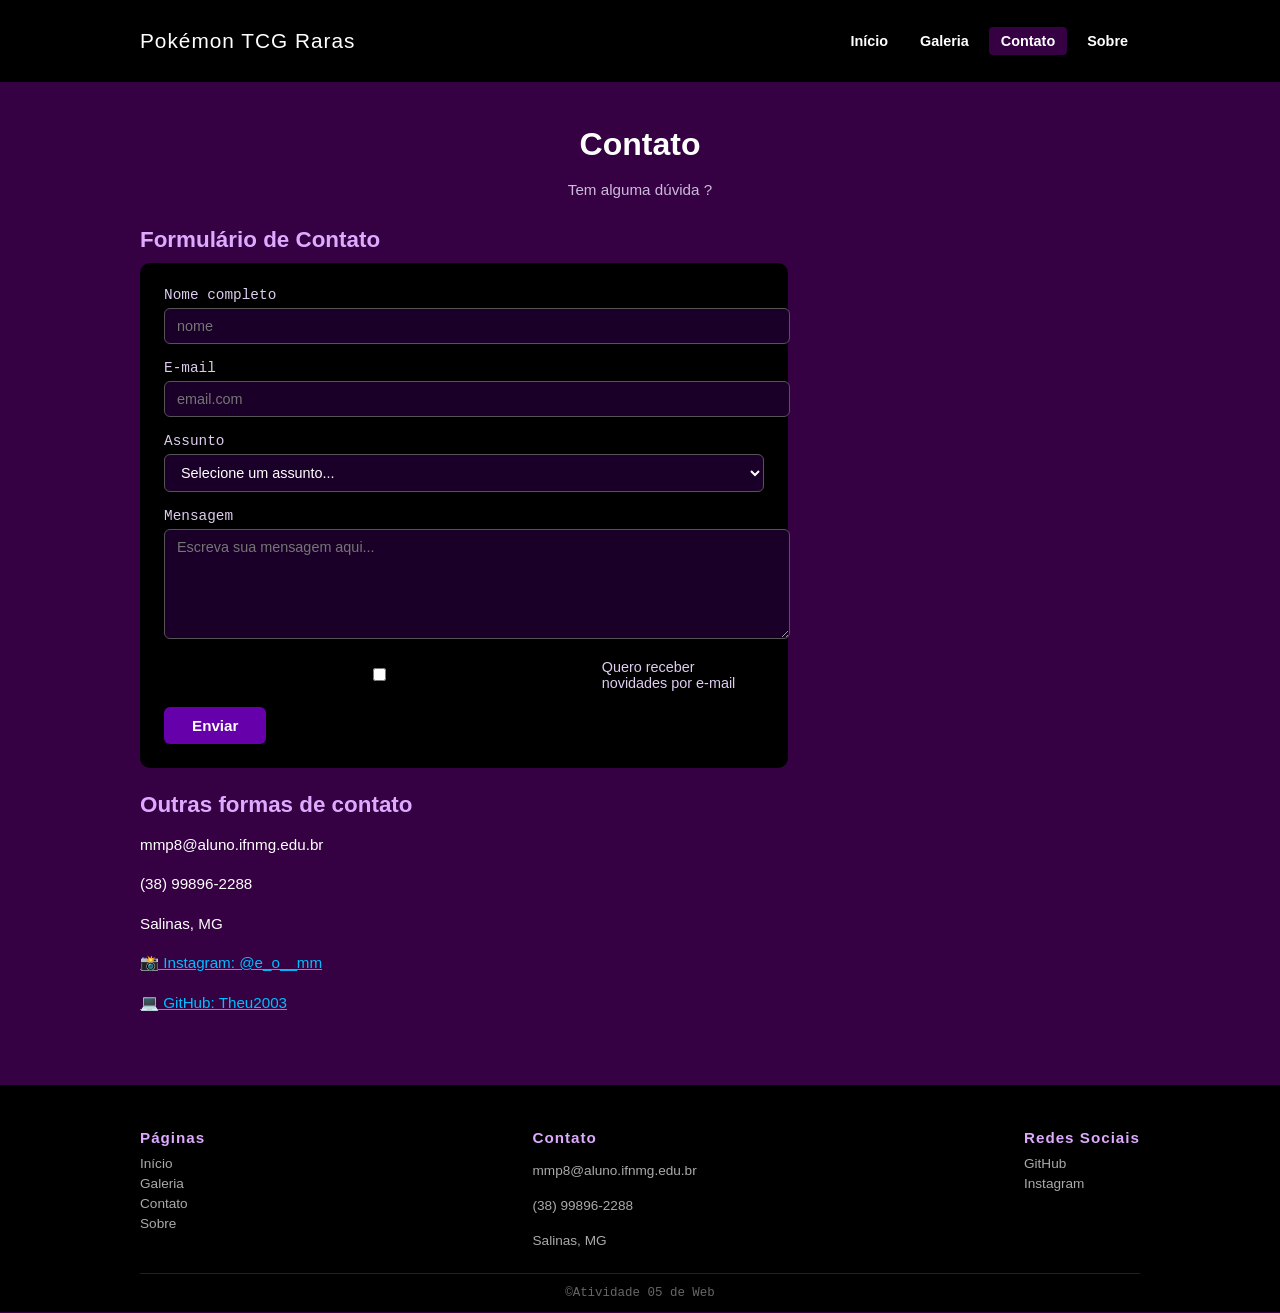
==== contato.html @ 6a3c2751 "Atribuir arquivos" ====
<!DOCTYPE html>
<html lang="pt-BR">
<head>
  <meta charset="UTF-8">
  <meta name="viewport" content="width=device-width, initial-scale=1.0">
  <title>Contato — Pokémon TCG Raras</title>
  <link rel="stylesheet" href="css/estilo.css">
</head>
<body>


  <header>
    <div class="header-inner">
      <a href="index.html" class="logo">
        <img src="images/logo.png" alt="Logo Pokémon" onerror="this.style.display='none'">
        <span class="logo-titulo">Pokémon TCG Raras</span>
      </a>
      <nav>
        <ul>
          <li><a href="index.html">Início</a></li>
          <li><a href="galeria.html">Galeria</a></li>
          <li><a href="contato.html" class="ativo">Contato</a></li>
          <li><a href="sobre.html">Sobre</a></li>
        </ul>
      </nav>
    </div>
  </header>
  <main>
    <div class="container">

      <h1>Contato</h1>
      <p style="text-align:center; color:#ccbbdd;">
        Tem alguma dúvida ?
      </p>

      <h2>Formulário de Contato</h2>

      <div class="form-box">
        <form action="#" method="post">

          <div class="form-group">
            <label for="nome">Nome completo</label>
            <input type="text" id="nome" name="nome" placeholder="nome" required>
          </div>
          <div class="form-group">
            <label for="email">E-mail</label>
            <input type="email" id="email" name="email" placeholder="email.com" required>
          </div>
          <div class="form-group">
            <label for="assunto">Assunto</label>
            <select id="assunto" name="assunto">
              <option value="">Selecione um assunto...</option>
              <option value="sugestao">Sugestão de carta</option>
              <option value="duvida">Dúvida sobre raridade</option>
              <option value="avaliacao">Avaliação de carta</option>
              <option value="outro">Outro</option>
            </select>
          </div>
          <div class="form-group">
            <label for="mensagem">Mensagem</label>
            <textarea id="mensagem" name="mensagem" placeholder="Escreva sua mensagem aqui..."></textarea>
          </div>
          <div class="form-group">
            <label class="checkbox-label">
              <input type="checkbox" name="newsletter" id="newsletter">
              Quero receber novidades por e-mail
            </label>
          </div>
          <button type="submit" class="btn">Enviar</button>

        </form>
      </div>

      <h2>Outras formas de contato</h2>
      <p> mmp8@aluno.ifnmg.edu.br</p>
      <p> (38) 99896-2288</p>
      <p> Salinas, MG</p>
      <p><a href="https://www.instagram.com/e_o__mm?igsh=NXZncDk5NDdwemw1&utm_source=qr" target="_blank" style="color:#00bfff;">📸 Instagram: @e_o__mm</a></p>
      <p><a href="https://github.com/Theu2003" target="_blank" style="color:#00bfff;">💻 GitHub: Theu2003</a></p>

    </div>
  </main>
  <footer>
    <div class="footer-inner">
      <div class="footer-col">
        <h4>Páginas</h4>
        <a href="index.html">Início</a>
        <a href="galeria.html">Galeria</a>
        <a href="contato.html">Contato</a>
        <a href="sobre.html">Sobre</a>
      </div>
      <div class="footer-col">
        <h4>Contato</h4>
        <p> mmp8@aluno.ifnmg.edu.br</p>
        <p> (38) 99896-2288</p>
        <p> Salinas, MG</p>
      </div>
      <div class="footer-col">
        <h4>Redes Sociais</h4>
        <a href="https://github.com/Theu2003" target="_blank">GitHub</a>
        <a href="https://www.instagram.com/e_o__mm?igsh=NXZncDk5NDdwemw1&utm_source=qr" target="_blank">Instagram</a>
        
      </div>
    </div>
    <div class="footer-bottom">
      &copy;Atividade 05 de Web
    </div>
  </footer>

</body>
</html>
---- css/estilo.css ----
body {
  font-family: 'Roboto', Arial, sans-serif;
  background-color: #350142;
  color: white;
  margin: 0;
  display: flex;
  flex-direction: column;
  min-height: 100vh;
}

.container {
  width: 90%;
  max-width: 1000px;
  margin: 0 auto;
  padding: 20px 0;
}

header {
  background-color: #000000;
  padding: 16px 0;
}

.header-inner {
  display: flex;
  align-items: center;
  justify-content: space-between;
  flex-wrap: wrap;
  gap: 12px;
  width: 90%;
  max-width: 1000px;
  margin: 0 auto;
}

.logo {
  display: flex;
  align-items: center;
  gap: 10px;
  text-decoration: none;
}

.logo img {
  width: 40px;
  height: 40px;
  border-radius: 50%;
}

.logo-titulo {
  font-family: 'Oswald', sans-serif;
  font-size: 1.3rem;
  color: white;
  letter-spacing: 1px;
}

nav ul {
  list-style: none;
  display: flex;
  gap: 8px;
  flex-wrap: wrap;
}

nav ul li a {
  color: white;
  text-decoration: none;
  font-weight: bold;
  font-size: 0.9rem;
  padding: 6px 12px;
  border-radius: 4px;
  transition: background-color 0.2s;
}

nav ul li a:hover {
  background-color: #350142;
}

nav ul li a.ativo {
  background-color: #350142;
}

main {
  flex: 1;
}

h1 {
  font-family: 'Oswald', sans-serif;
  font-size: 2rem;
  margin: 24px 0 12px;
  text-align: center;
}

h2 {
  font-family: 'Oswald', sans-serif;
  font-size: 1.4rem;
  margin: 24px 0 10px;
  color: #ddaaff;
}

h3 {
  font-family: 'Oswald', sans-serif;
  font-size: 1rem;
  margin: 10px 0 5px;
}

p {
  font-size: 0.95rem;
  line-height: 1.6;
  margin-bottom: 10px;
}

.galeria {
  display: flex;
  justify-content: center;
  flex-wrap: wrap;
  gap: 20px;
  padding: 10px 0;
}

.carta {
  background-color: #000000;
  padding: 15px;
  width: 200px;
  border-radius: 10px;
  text-align: center;
}

.carta img {
  width: 100%;
  border-radius: 5px;
}

.carta h3 {
  margin: 10px 0 5px;
}

.carta p {
  font-size: 0.85rem;
  color: #ccbbdd;
}

.carta a {
  display: inline-block;
  margin-top: 10px;
  color: #00bfff;
  text-decoration: none;
  font-size: 0.85rem;
}

.carta a:hover {
  text-decoration: underline;
}

.destaque {
  display: flex;
  align-items: center;
  gap: 24px;
  flex-wrap: wrap;
  background-color: #000000;
  border-radius: 10px;
  padding: 20px;
  margin-bottom: 24px;
}

.destaque img {
  width: 160px;
  border-radius: 8px;
}

.destaque-texto h2 {
  margin-top: 0;
}

.destaque-texto p {
  color: #ccbbdd;
  font-size: 0.9rem;
}

.video-wrap {
  text-align: center;
  margin: 20px 0;
}

.video-wrap iframe {
  border-radius: 8px;
  max-width: 100%;
}

ul.lista, ol.lista {
  padding-left: 20px;
  margin-bottom: 16px;
}

ul.lista li, ol.lista li {
  margin-bottom: 6px;
  font-size: 0.95rem;
  color: #ddccee;
}

ul.lista ul {
  padding-left: 18px;
  margin-top: 4px;
  list-style: circle;
}

ul.lista ul li {
  font-size: 0.88rem;
  color: #bbaacc;
}

.form-box {
  background-color: #000000;
  border-radius: 10px;
  padding: 24px;
  max-width: 600px;
}

.form-group {
  margin-bottom: 16px;
}

.form-group label {
  display: block;
  font-size: 0.9rem;
  margin-bottom: 5px;
  color: #ddccee;
  font-family: 'Source Code Pro', monospace;
}

.form-group input,
.form-group select,
.form-group textarea {
  width: 100%;
  padding: 9px 12px;
  border-radius: 6px;
  border: 1px solid #555;
  background-color: #1a0028;
  color: white;
  font-family: 'Roboto', sans-serif;
  font-size: 0.9rem;
  outline: none;
}

.form-group input:focus,
.form-group select:focus,
.form-group textarea:focus {
  border-color: #bb88ff;
}

.form-group select option {
  background: #1a0028;
}

.form-group textarea {
  resize: vertical;
  min-height: 90px;
}

.radio-group {
  display: flex;
  gap: 16px;
  flex-wrap: wrap;
  margin-top: 4px;
}

.radio-group label {
  display: flex;
  align-items: center;
  gap: 6px;
  font-size: 0.9rem;
  color: #ddccee;
  cursor: pointer;
  font-family: 'Roboto', sans-serif;
}

.checkbox-label {
  display: flex !important;
  align-items: center;
  gap: 8px;
  cursor: pointer;
  font-family: 'Roboto', sans-serif !important;
}

.btn {
  background-color: #6600aa;
  color: white;
  border: none;
  padding: 10px 28px;
  border-radius: 6px;
  font-size: 0.95rem;
  font-family: 'Roboto', sans-serif;
  cursor: pointer;
  font-weight: bold;
  transition: background-color 0.2s;
}

.btn:hover {
  background-color: #9900ff;
}

.sobre-grid {
  display: flex;
  gap: 24px;
  flex-wrap: wrap;
  align-items: flex-start;
}

.sobre-texto {
  flex: 2;
  min-width: 240px;
}

footer {
  background-color: #000000;
  padding: 24px 0 12px;
  margin-top: 40px;
}

.footer-inner {
  display: flex;
  flex-wrap: wrap;
  gap: 32px;
  justify-content: space-between;
  width: 90%;
  max-width: 1000px;
  margin: 0 auto 16px;
}

.footer-col h4 {
  font-family: 'Oswald', sans-serif;
  font-size: 0.95rem;
  color: #ddaaff;
  margin-bottom: 10px;
  letter-spacing: 1px;
}

.footer-col p,
.footer-col a {
  font-size: 0.85rem;
  color: #aaaaaa;
  display: block;
  margin-bottom: 5px;
  text-decoration: none;
}

.footer-col a:hover {
  color: #00bfff;
}

.footer-bottom {
  text-align: center;
  font-size: 0.78rem;
  color: #666666;
  border-top: 1px solid #222;
  padding-top: 12px;
  width: 90%;
  max-width: 1000px;
  margin: 0 auto;
  font-family: 'Source Code Pro', monospace;
}

@media (max-width: 600px) {
  .header-inner {
    flex-direction: column;
    align-items: flex-start;
  }
  .destaque {
    flex-direction: column;
  }
}

.intro {
  text-align: center;
  color: #ccbbdd;
}

.aviso {
  color: #ffcc00;
  font-weight: bold;
}
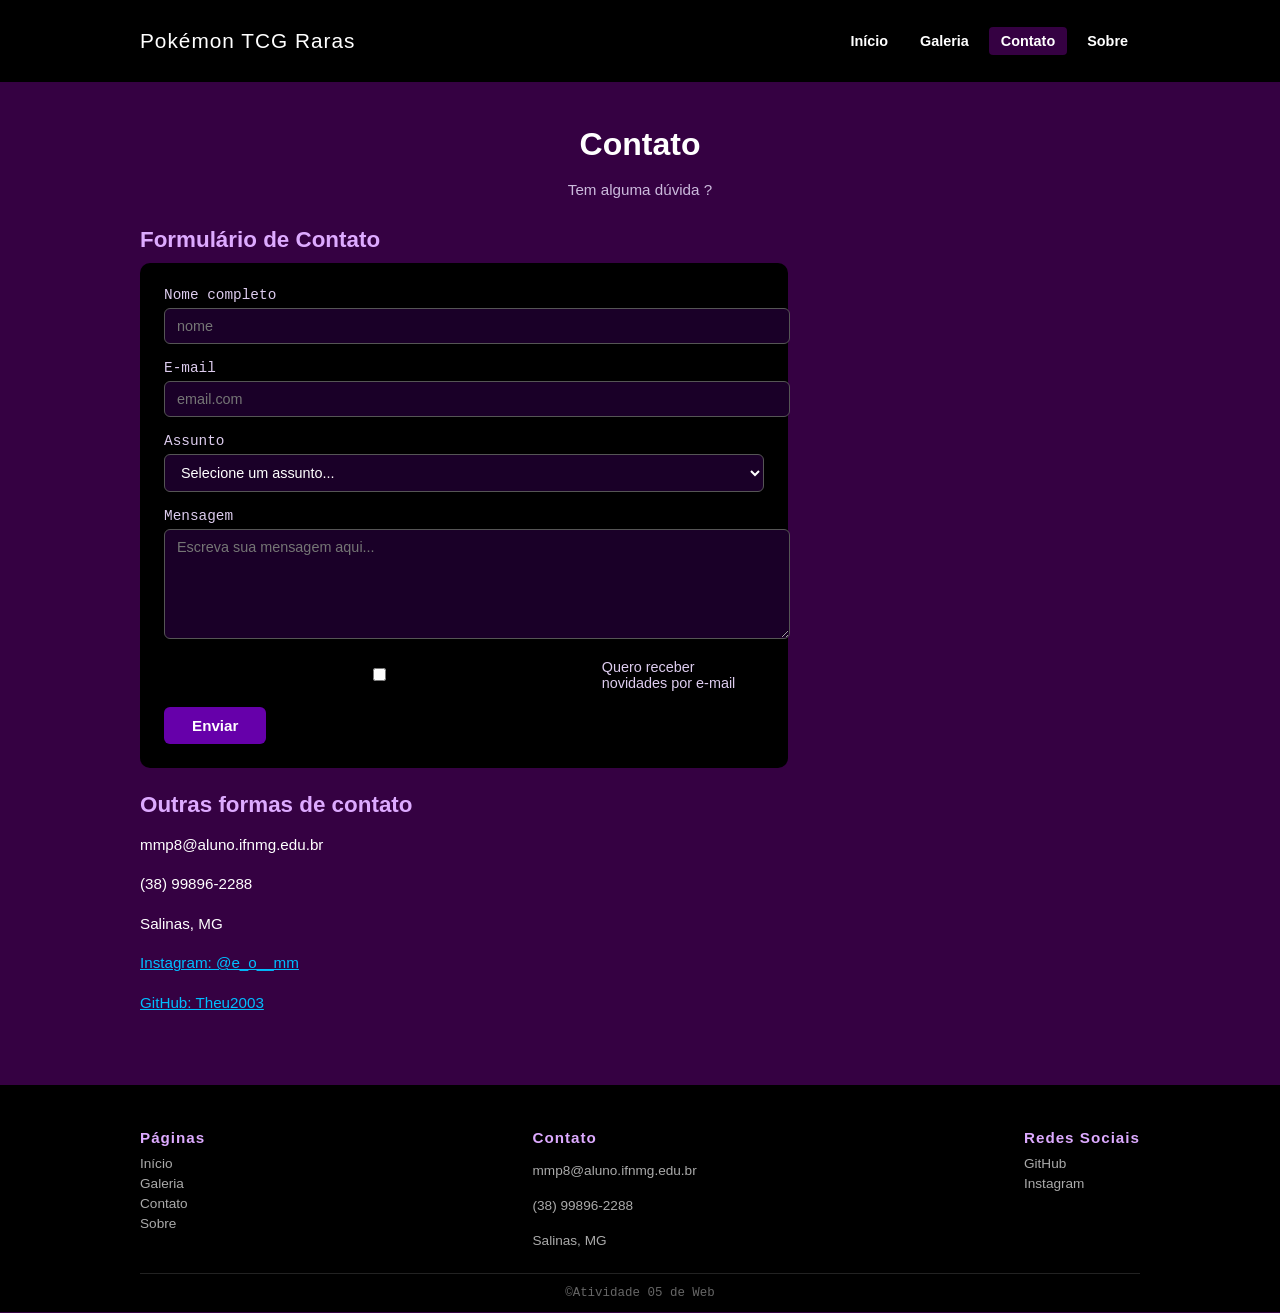
==== commit 4414435a: "Correções" ====
--- a/contato.html
+++ b/contato.html
@@ -75,8 +75,8 @@
       <p> mmp8@aluno.ifnmg.edu.br</p>
       <p> (38) 99896-2288</p>
       <p> Salinas, MG</p>
-      <p><a href="https://www.instagram.com/e_o__mm?igsh=NXZncDk5NDdwemw1&utm_source=qr" target="_blank" style="color:#00bfff;">📸 Instagram: @e_o__mm</a></p>
-      <p><a href="https://github.com/Theu2003" target="_blank" style="color:#00bfff;">💻 GitHub: Theu2003</a></p>
+      <p><a href="https://www.instagram.com/e_o__mm?igsh=NXZncDk5NDdwemw1&utm_source=qr" target="_blank" style="color:#00bfff;">Instagram: @e_o__mm</a></p>
+      <p><a href="https://github.com/Theu2003" target="_blank" style="color:#00bfff;"> GitHub: Theu2003</a></p>
 
     </div>
   </main>
